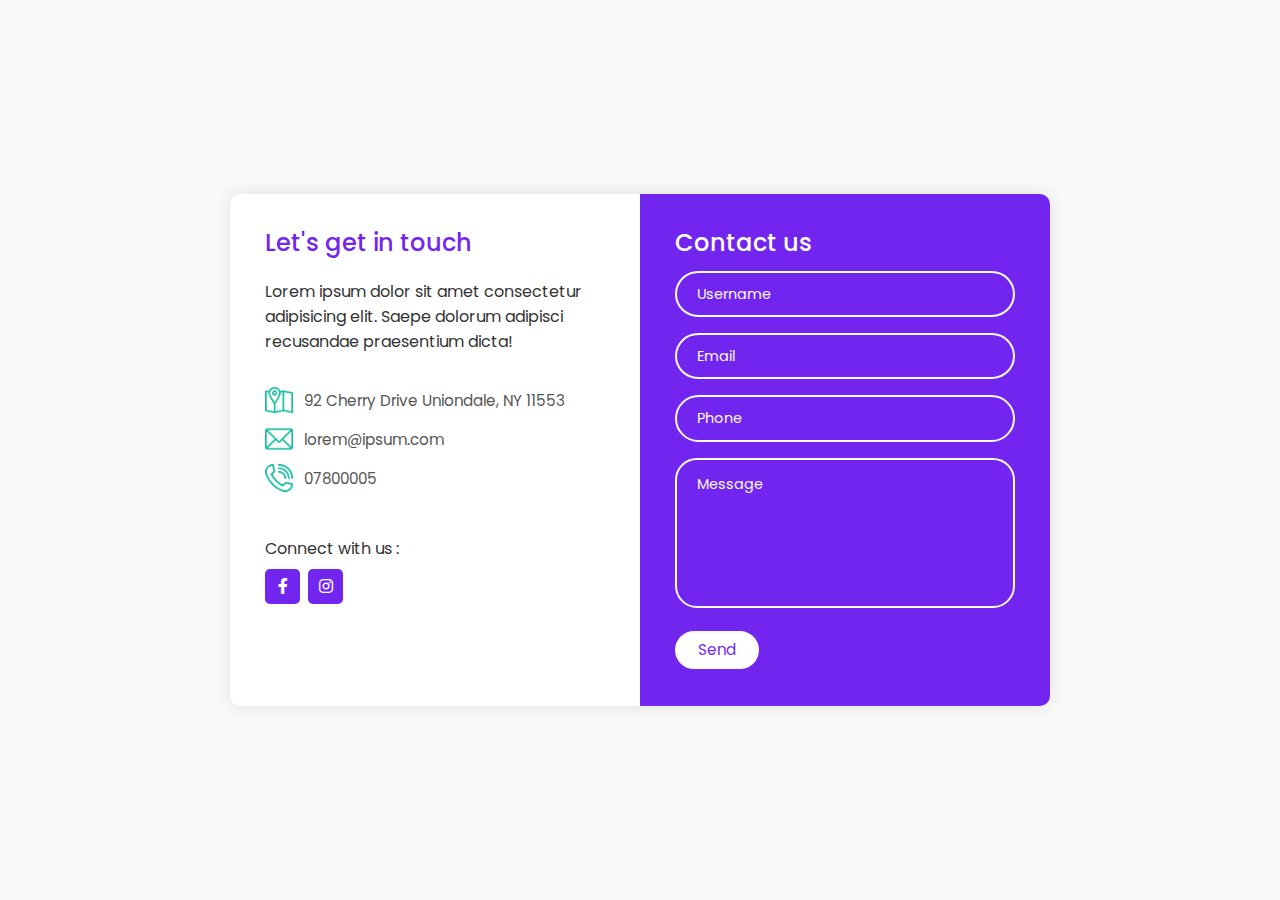
==== Contact Us/index.html @ f8e7fd9e "abdullah" ====
<!DOCTYPE html>
<html lang="en">
  <head>
    <meta charset="UTF-8" />
    <meta name="viewport" content="width=device-width, initial-scale=1.0" />
    <title>Contact Form</title>
    <link rel="stylesheet" href="styles.css" />
    <link rel="stylesheet" href="https://cdnjs.cloudflare.com/ajax/libs/font-awesome/6.0.0-beta3/css/all.min.css">
  </head>
  <body>
    <div class="container">
      <div class="form">
        <div class="contact-info">
          <h3 class="title">Let's get in touch</h3>
          <p class="text">
            Lorem ipsum dolor sit amet consectetur adipisicing elit. Saepe
            dolorum adipisci recusandae praesentium dicta!
          </p>
          <div class="info">
            <div class="information">
              <img src="img/location.png" class="icon" alt="" />
              <p>92 Cherry Drive Uniondale, NY 11553</p>
            </div>
            <div class="information">
              <img src="img/email.png" class="icon" alt="" />
              <p>lorem@ipsum.com</p>
            </div>
            <div class="information">
              <img src="img/phone.png" class="icon" alt="" />
              <p>07800005</p>
            </div>
          </div>

          <div class="social-media">
            <p>Connect with us :</p>
            <div class="social-icons">
              <a href="#">
                <i class="fab fa-facebook-f"></i>
              </a>
              <a href="#">
                <i class="fab fa-instagram"></i>
              </a>
            </div>
          </div>
        </div>

        <div class="contact-form">
          <form id="contactForm" action="index.html" autocomplete="off">
            <h3 class="title">Contact us</h3>
            <div class="input-container">
              <input type="text" name="name" class="input" />
              <label for="">Username</label>
              <span>Username</span>
            </div>
            <div class="input-container">
              <input type="email" name="email" class="input" />
              <label for="">Email</label>
              <span>Email</span>
            </div>
            <div class="input-container">
              <input type="tel" name="phone" class="input" />
              <label for="">Phone</label>
              <span>Phone</span>
            </div>
            <div class="input-container textarea">
              <textarea name="message" class="input"></textarea>
              <label for="">Message</label>
              <span>Message</span>
            </div>
            <input type="submit" value="Send" class="btn" />
          </form>
        </div>
      </div>
    </div>

    <script src="scripts.js"></script>
  </body>
</html>
---- Contact Us/styles.css ----
@import url("https://fonts.googleapis.com/css2?family=Poppins:wght@100;200;300;400;500;600;700;800&display=swap");

* {
  margin: 0;
  padding: 0;
  box-sizing: border-box;
}

body,
input,
textarea {
  font-family: "Poppins", sans-serif;
}

.container {
  position: relative;
  width: 100%;
  min-height: 100vh;
  padding: 2rem;
  background-color: #fafafa;
  overflow: hidden;
  display: flex;
  align-items: center;
  justify-content: center;
}

.form {
  width: 100%;
  max-width: 820px;
  background-color: #fff;
  border-radius: 10px;
  box-shadow: 0 0 20px 1px rgba(0, 0, 0, 0.1);
  z-index: 1000;
  overflow: hidden;
  display: grid;
  grid-template-columns: repeat(2, 1fr);
}

.contact-form {
  background-color: #7325f0;
  position: relative;
}

form {
  padding: 2.3rem 2.2rem;
  z-index: 10;
  overflow: hidden;
  position: relative;
}

.title {
  color: #fff;
  font-weight: 500;
  font-size: 1.5rem;
  line-height: 1;
  margin-bottom: 0.7rem;
}

.input-container {
  position: relative;
  margin: 1rem 0;
}

.input {
  width: 100%;
  outline: none;
  border: 2px solid #fafafa;
  background: none;
  padding: 0.6rem 1.2rem;
  color: #fff;
  font-weight: 500;
  font-size: 0.95rem;
  letter-spacing: 0.5px;
  border-radius: 25px;
  transition: 0.3s;
}

textarea.input {
  padding: 0.8rem 1.2rem;
  min-height: 150px;
  border-radius: 22px;
  resize: none;
  overflow-y: auto;
}

.input-container label {
  position: absolute;
  top: 50%;
  left: 15px;
  transform: translateY(-50%);
  padding: 0 0.4rem;
  color: #fafafa;
  font-size: 0.9rem;
  font-weight: 400;
  pointer-events: none;
  z-index: 1000;
  transition: 0.5s;
}

.input-container.textarea label {
  top: 1rem;
  transform: translateY(0);
}

.btn {
  padding: 0.6rem 1.3rem;
  background-color: #fff;
  border: 2px solid #fafafa;
  font-size: 0.95rem;
  color: #7325f0;
  line-height: 1;
  border-radius: 25px;
  outline: none;
  cursor: pointer;
  transition: 0.3s;
  margin: 0;
}

.btn:hover {
  background-color: transparent;
  color: #fff;
}

.input-container span {
  position: absolute;
  top: 0;
  left: 25px;
  transform: translateY(-50%);
  font-size: 0.8rem;
  padding: 0 0.4rem;
  color: transparent;
  pointer-events: none;
  z-index: 500;
}

.input-container span:before,
.input-container span:after {
  content: "";
  position: absolute;
  width: 10%;
  opacity: 0;
  transition: 0.3s;
  height: 5px;
  background-color:  #7325f0;
  top: 50%;
  transform: translateY(-50%);
}

.input-container span:before {
  left: 50%;
}

.input-container span:after {
  right: 50%;
}

.input-container.focus label {
  top: 0;
  transform: translateY(-50%);
  left: 25px;
  font-size: 0.8rem;
}

.input-container.focus span:before,
.input-container.focus span:after {
  width: 50%;
  opacity: 1;
}

.contact-info {
  padding: 2.3rem 2.2rem;
  position: relative;
}

.contact-info .title {
  color: #7325f0;
}

.text {
  color: #333;
  margin: 1.5rem 0 2rem 0;
}

.information {
  display: flex;
  color: #555;
  margin: 0.7rem 0;
  align-items: center;
  font-size: 0.95rem;
}

.icon {
  width: 28px;
  margin-right: 0.7rem;
}

.social-media {
  padding: 2rem 0 0 0;
}

.social-media p {
  color: #333;
}

.social-icons {
  display: flex;
  margin-top: 0.5rem;
}

.social-icons a {
  width: 35px;
  height: 35px;
  border-radius: 5px;
  background: linear-gradient(45deg,  #7325f0,  #7325f0);
  color: #fff;
  text-align: center;
  line-height: 35px;
  margin-right: 0.5rem;
  transition: 0.3s;
}

.social-icons a:hover {
  transform: scale(1.05);
}
.square {
  position: absolute;
  height: 400px;
  top: 50%;
  left: 50%;
  transform: translate(181%, 11%);
  opacity: 0.2;
}

@media (max-width: 850px) {
  .form {
    grid-template-columns: 1fr;
  }

  .square {
    transform: translate(140%, 43%);
    height: 350px;
  }


  .text {
    margin: 1rem 0 1.5rem 0;
  }

  .social-media {
    padding: 1.5rem 0 0 0;
  }
}

@media (max-width: 480px) {
  .container {
    padding: 1.5rem;
  }
  .square,
  .big-circle {
    display: none;
  }

  .text,
  .information,
  .social-media p {
    font-size: 0.8rem;
  }

  .title {
    font-size: 1.15rem;
  }

  .social-icons a {
    width: 30px;
    height: 30px;
    line-height: 30px;
  }

  .icon {
    width: 23px;
  }

  .input {
    padding: 0.45rem 1.2rem;
  }

  .btn {
    padding: 0.45rem 1.2rem;
  }
}
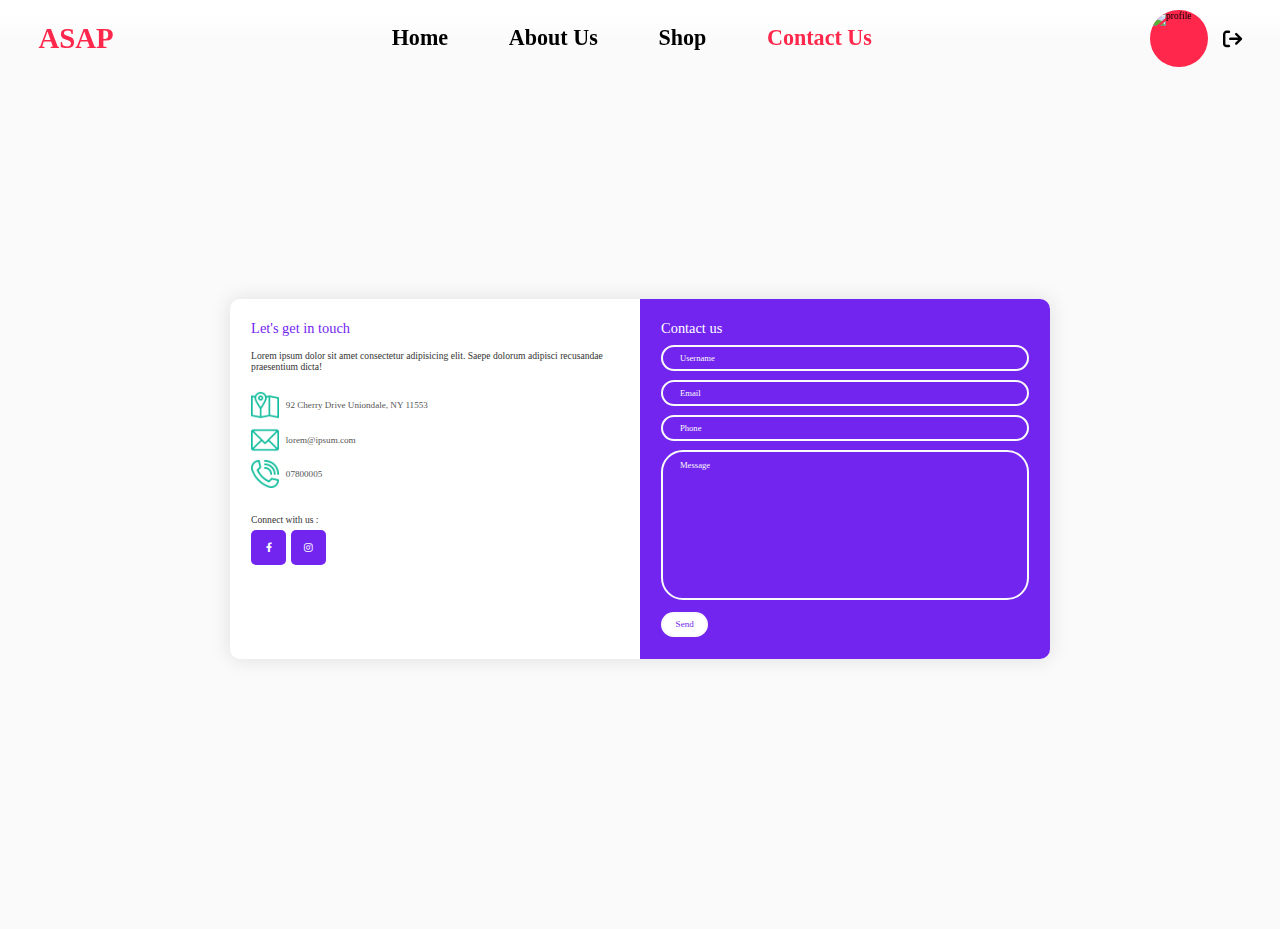
==== commit ec7bf8d5: "test" ====
--- a/Contact Us/index.html
+++ b/Contact Us/index.html
@@ -5,9 +5,37 @@
     <meta name="viewport" content="width=device-width, initial-scale=1.0" />
     <title>Contact Form</title>
     <link rel="stylesheet" href="styles.css" />
-    <link rel="stylesheet" href="https://cdnjs.cloudflare.com/ajax/libs/font-awesome/6.0.0-beta3/css/all.min.css">
+    <link
+      rel="stylesheet"
+      href="https://cdnjs.cloudflare.com/ajax/libs/font-awesome/6.0.0-beta3/css/all.min.css"
+    />
   </head>
   <body>
+    <header class="landingPage-header">
+      <h1 class="logo">ASAP</h1>
+      <nav class="homeNavBar">
+        <a id="ProfileLink" href="#">Profile</a>
+        <a id="home" href="../index.html">Home</a>
+        <a id="about" href="#about">About Us</a>
+        <a id="shop" href="../productsPage/index.html">Shop</a>
+        <a id="contactUs" href="Contact Us/index.html">Contact Us</a>
+        <button id="LogOutPhone" onclick="handleLogOut()">Log Out</button>
+      </nav>
+
+      <div class="LoginContainer">
+        <img
+          id="profilePic"
+          class="profilePic"
+          src=""
+          alt="profile"
+          title="profile"
+        />
+        <i
+          class="fa-solid fa-arrow-right-from-bracket logoutBtn"
+          id="logoutBtn"
+        ></i>
+      </div>
+    </header>
     <div class="container">
       <div class="form">
         <div class="contact-info">
@@ -18,15 +46,15 @@
           </p>
           <div class="info">
             <div class="information">
-              <img src="img/location.png" class="icon" alt="" />
+              <img src="../assets/icons/location.png" class="icon" alt="" />
               <p>92 Cherry Drive Uniondale, NY 11553</p>
             </div>
             <div class="information">
-              <img src="img/email.png" class="icon" alt="" />
+              <img src="../assets/icons/email.png" class="icon" alt="" />
               <p>lorem@ipsum.com</p>
             </div>
             <div class="information">
-              <img src="img/phone.png" class="icon" alt="" />
+              <img src="../assets/icons/phone.png" class="icon" alt="" />
               <p>07800005</p>
             </div>
           </div>
@@ -75,4 +103,4 @@
 
     <script src="scripts.js"></script>
   </body>
-</html>+</html>
--- a/Contact Us/styles.css
+++ b/Contact Us/styles.css
@@ -1,16 +1,131 @@
 @import url("https://fonts.googleapis.com/css2?family=Poppins:wght@100;200;300;400;500;600;700;800&display=swap");
 
-* {
+:root {
+  --white: #FFFFFF; 
+  --soft-grey: #F5F5F5; 
+  --black: #000000; 
+  --muted-pink: #F6D1D1; 
+  --muted-blue: #B0D8F2; 
+  --mint-green: #A5D8D1; 
+  --charcoal-grey: #333333; 
+  --beige: #F5E6D3; 
+  --primaryColor: #ff274b;  
+}
+
+*{
   margin: 0;
   padding: 0;
   box-sizing: border-box;
-}
-
-body,
-input,
-textarea {
-  font-family: "Poppins", sans-serif;
-}
+  text-decoration: none;
+  border: none;
+  outline: none;
+  list-style-type: none;
+  scroll-behavior: smooth;
+  font-family: cursive;
+}
+
+html {
+  font-size: 60%;
+  overflow-x: hidden;
+}
+
+.landingPage-header{
+  position: fixed;
+  width: 100%;
+  top: 0;
+  left: 0;
+  padding: 1rem 3%;
+  backdrop-filter: blur(10px);
+  display: flex;
+  justify-content: space-between;
+  align-items: center;
+  z-index: 25;
+  align-items: center;
+}
+.LoginContainer{
+  display: flex ;
+  gap: 15px;
+  align-items: center;
+}
+.profilePic {
+  height: 6rem;
+  width: 6rem;
+  border-radius: 50%;
+  background-color: var(--primaryColor);
+  cursor: pointer;
+  transition: .4s ease-in-out;
+
+}
+.profilePic:hover{
+  transform: scale(.9);
+  opacity: .50;
+  
+}
+.logo{
+  color: var(--primaryColor);
+  font-size: 3rem;
+  cursor: pointer;
+  transition: .6s ease;
+}
+.logo:hover{
+  transform: scale(1.1);
+}
+
+#ProfileLink{
+  display: none;
+}
+.homeNavBar{
+  display: flex;
+  justify-content: space-evenly;
+  align-items: center;
+  width: 50%;
+}
+#LogOutPhone{
+  all: unset;
+  cursor: pointer;
+  display: none;
+}
+.homeNavBar > a ,#LogOutPhone{
+  font-size: 2.3rem;
+  color: var(--black);
+  transition: .6s ease;
+  font-weight: 900;
+}
+.homeNavBar > a:hover , #LogOutPhone:hover{
+  transform: scale(.9);
+  color: var(--primaryColor);
+
+}
+#menu-icon {
+  font-size: 3.6rem;
+  color: var(--primaryColor);
+  display: none;
+  cursor: pointer;
+}
+.logoutBtn {
+  font-size: 2rem ;
+  cursor: pointer;
+}
+.logoutBtn:hover{
+  color: var(--primaryColor);   
+  background-color: transparent;
+}
+#contactUs{
+  color: var(--primaryColor);
+}
+
+
+
+
+
+
+
+
+
+
+
+
+
 
 .container {
   position: relative;
@@ -22,6 +137,7 @@
   display: flex;
   align-items: center;
   justify-content: center;
+margin-top: 3rem;
 }
 
 .form {
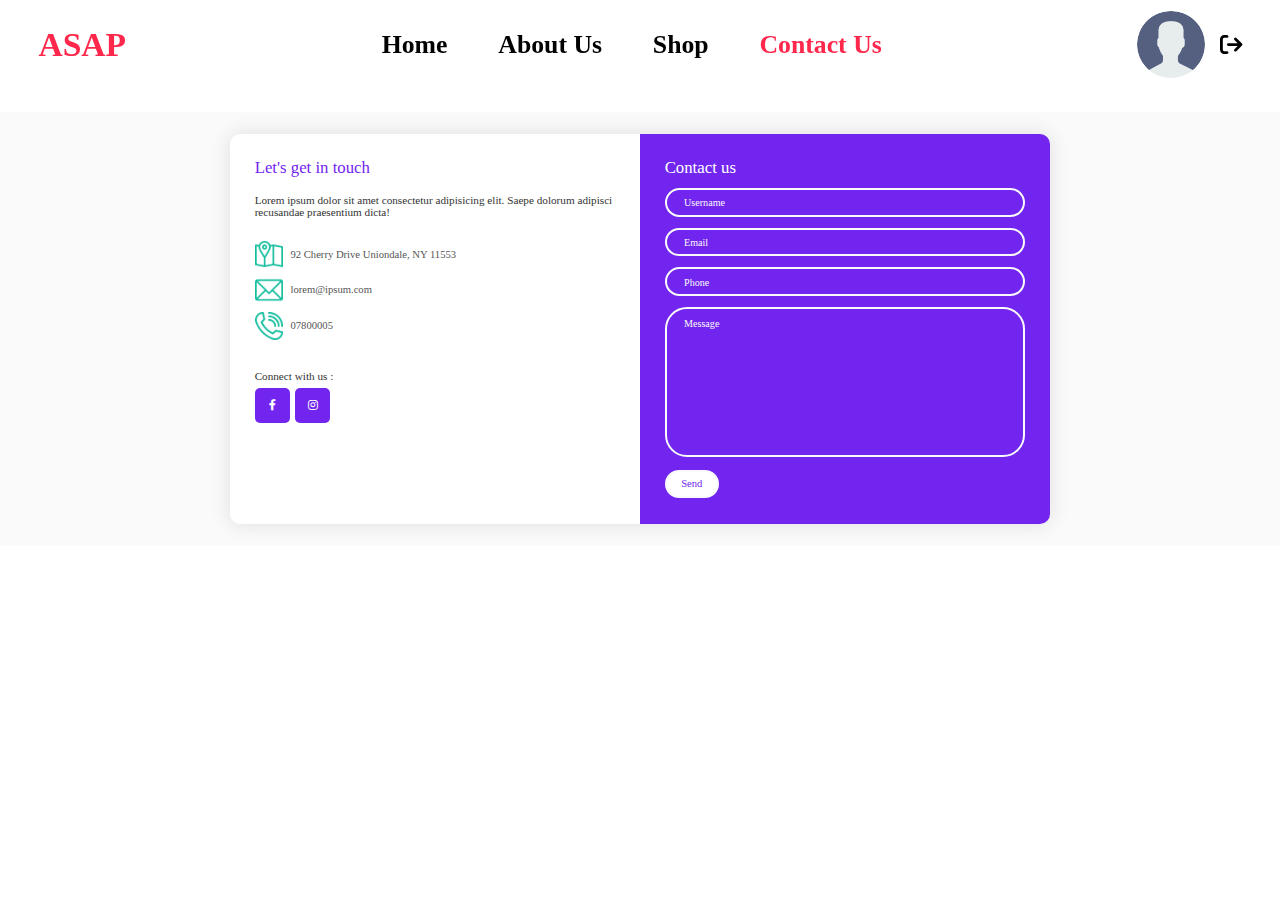
==== commit 330fcd51: "hiiiii" ====
--- a/Contact Us/index.html
+++ b/Contact Us/index.html
@@ -8,6 +8,10 @@
     <link
       rel="stylesheet"
       href="https://cdnjs.cloudflare.com/ajax/libs/font-awesome/6.0.0-beta3/css/all.min.css"
+    />
+    <link
+      rel="stylesheet"
+      href="https://unpkg.com/boxicons@2.1.4/css/boxicons.min.css"
     />
   </head>
   <body>
@@ -33,8 +37,10 @@
         <i
           class="fa-solid fa-arrow-right-from-bracket logoutBtn"
           id="logoutBtn"
+          onclick="handleLogOut()"
         ></i>
       </div>
+      <i class="bx bx-menu" id="menu-icon"></i>
     </header>
     <div class="container">
       <div class="form">
--- a/Contact Us/styles.css
+++ b/Contact Us/styles.css
@@ -25,7 +25,7 @@
 }
 
 html {
-  font-size: 60%;
+  font-size: 70%;
   overflow-x: hidden;
 }
 
@@ -39,7 +39,7 @@
   display: flex;
   justify-content: space-between;
   align-items: center;
-  z-index: 25;
+  z-index: 10000;
   align-items: center;
 }
 .LoginContainer{
@@ -51,7 +51,6 @@
   height: 6rem;
   width: 6rem;
   border-radius: 50%;
-  background-color: var(--primaryColor);
   cursor: pointer;
   transition: .4s ease-in-out;
 
@@ -130,14 +129,14 @@
 .container {
   position: relative;
   width: 100%;
-  min-height: 100vh;
+  /* min-height: 100vh; */
   padding: 2rem;
   background-color: #fafafa;
   overflow: hidden;
   display: flex;
   align-items: center;
   justify-content: center;
-margin-top: 3rem;
+margin-top: 10rem;
 }
 
 .form {
@@ -403,4 +402,46 @@
   .btn {
     padding: 0.45rem 1.2rem;
   }
+}
+
+
+@media (max-width:768px){
+  .LoginContainer{
+    display: none;
+   }
+  .heroSection > img {
+    display: none;
+}
+
+  #menu-icon{
+      display: block;
+  }
+  .homeNavBar{
+      position: absolute;
+      top: 100%;
+      right: 0;
+      width: 50%;
+      padding: 1rem 3rem;
+      background-color: rgba(0, 0, 0, 0.8);
+      border-left: 2px solid var(--main-color);
+      border-bottom: 2px solid var(--main-color);
+      border-bottom-left-radius: 2rem;
+      display: none;
+      max-width: 100%;
+  }
+  #profilePic{
+      display: none;
+  }
+  #ProfileLink{
+      display: inline;
+  }
+  .homeNavBar a,.profilePic,#LogOutPhone{
+      display: block;
+      font-size: 2rem;
+      margin: 3rem 0;
+      color: var(--primaryColor);
+  }
+  .homeNavBar.active {
+      display: block;
+  }
 }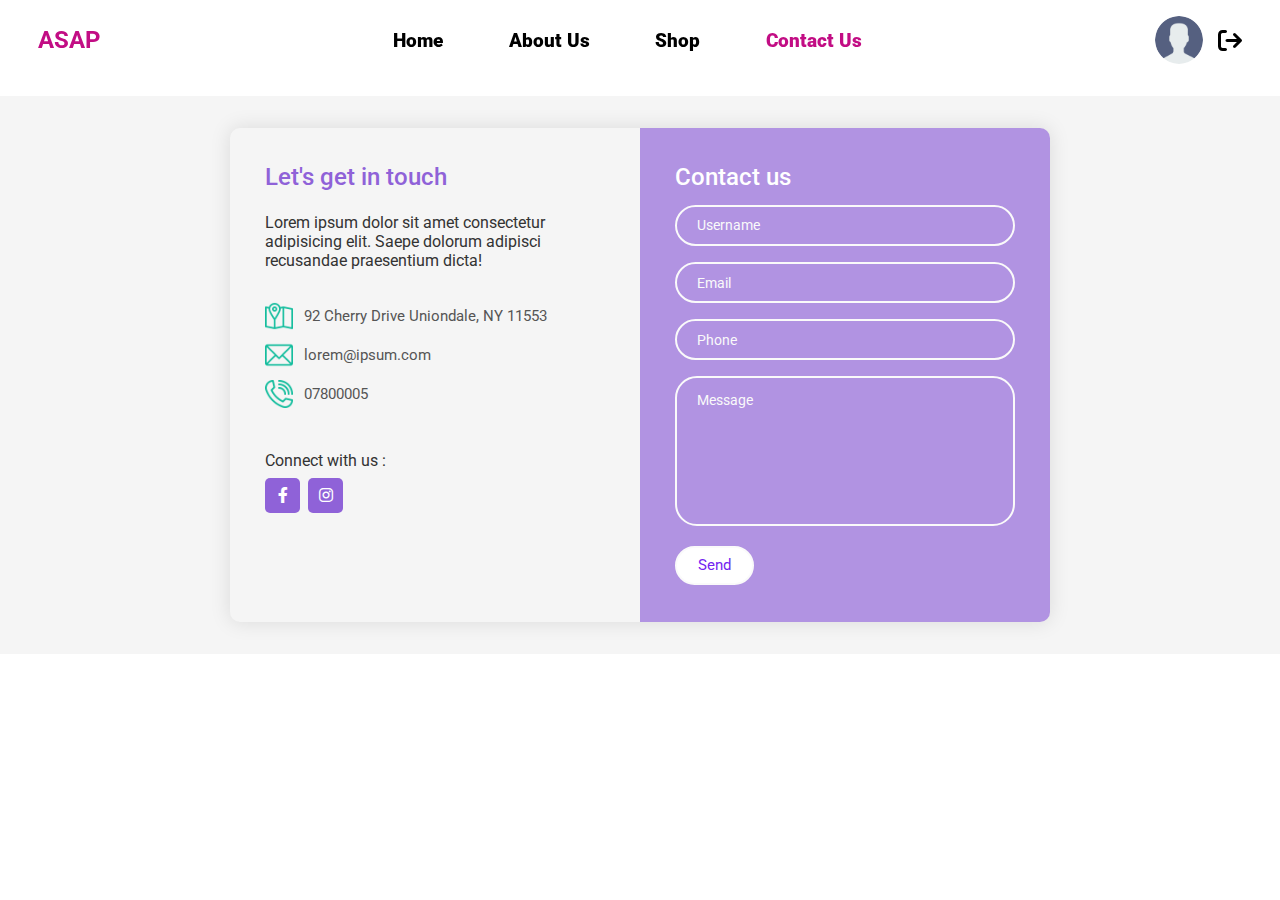
==== commit 7881a4ff: "marge with sawsan" ====
--- a/Contact Us/index.html
+++ b/Contact Us/index.html
@@ -20,7 +20,7 @@
       <nav class="homeNavBar">
         <a id="ProfileLink" href="#">Profile</a>
         <a id="home" href="../index.html">Home</a>
-        <a id="about" href="#about">About Us</a>
+        <a id="about" href="../aboutUs/index.html">About Us</a>
         <a id="shop" href="../productsPage/index.html">Shop</a>
         <a id="contactUs" href="Contact Us/index.html">Contact Us</a>
         <button id="LogOutPhone" onclick="handleLogOut()">Log Out</button>
--- a/Contact Us/styles.css
+++ b/Contact Us/styles.css
@@ -1,15 +1,15 @@
 @import url("https://fonts.googleapis.com/css2?family=Poppins:wght@100;200;300;400;500;600;700;800&display=swap");
-
+@import url('https://fonts.googleapis.com/css2?family=Roboto:ital,wght@0,100..900;1,100..900&family=Sofia+Sans:ital,wght@0,1..1000;1,1..1000&display=swap');
 :root {
   --white: #FFFFFF; 
   --soft-grey: #F5F5F5; 
   --black: #000000; 
-  --muted-pink: #F6D1D1; 
-  --muted-blue: #B0D8F2; 
-  --mint-green: #A5D8D1; 
+  --muted-pink: #F1D8DB; 
+  --muted-blue: #DBD2CC; 
+  --mint-green: #C0B5B9; 
   --charcoal-grey: #333333; 
-  --beige: #F5E6D3; 
-  --primaryColor: #ff274b;  
+  --beige:  #DEF4FC; 
+  --primaryColor: #C20D84;  
 }
 
 *{
@@ -21,11 +21,11 @@
   outline: none;
   list-style-type: none;
   scroll-behavior: smooth;
-  font-family: cursive;
+  font-family: 'roboto';
 }
 
 html {
-  font-size: 70%;
+  /* font-size: 70%; */
   overflow-x: hidden;
 }
 
@@ -48,8 +48,8 @@
   align-items: center;
 }
 .profilePic {
-  height: 6rem;
-  width: 6rem;
+  height: 3rem;
+  width: 3rem;
   border-radius: 50%;
   cursor: pointer;
   transition: .4s ease-in-out;
@@ -62,7 +62,7 @@
 }
 .logo{
   color: var(--primaryColor);
-  font-size: 3rem;
+  font-size: 1.5rem;
   cursor: pointer;
   transition: .6s ease;
 }
@@ -85,7 +85,7 @@
   display: none;
 }
 .homeNavBar > a ,#LogOutPhone{
-  font-size: 2.3rem;
+  font-size: 1.2rem;
   color: var(--black);
   transition: .6s ease;
   font-weight: 900;
@@ -96,13 +96,13 @@
 
 }
 #menu-icon {
-  font-size: 3.6rem;
+  font-size: 2rem;
   color: var(--primaryColor);
   display: none;
   cursor: pointer;
 }
 .logoutBtn {
-  font-size: 2rem ;
+  font-size: 1.5rem ;
   cursor: pointer;
 }
 .logoutBtn:hover{
@@ -131,18 +131,18 @@
   width: 100%;
   /* min-height: 100vh; */
   padding: 2rem;
-  background-color: #fafafa;
+  background-color: var(--soft-grey);
   overflow: hidden;
   display: flex;
   align-items: center;
   justify-content: center;
-margin-top: 10rem;
+  margin-top: 6rem;
 }
 
 .form {
   width: 100%;
   max-width: 820px;
-  background-color: #fff;
+  background-color: var(--soft-grey);
   border-radius: 10px;
   box-shadow: 0 0 20px 1px rgba(0, 0, 0, 0.1);
   z-index: 1000;
@@ -152,7 +152,7 @@
 }
 
 .contact-form {
-  background-color: #7325f0;
+  background-color: #8f62d8ab;
   position: relative;
 }
 
@@ -256,7 +256,7 @@
   opacity: 0;
   transition: 0.3s;
   height: 5px;
-  background-color:  #7325f0;
+  background-color:  var(--primaryColors);
   top: 50%;
   transform: translateY(-50%);
 }
@@ -288,7 +288,7 @@
 }
 
 .contact-info .title {
-  color: #7325f0;
+  color: #8f62d8;
 }
 
 .text {
@@ -326,7 +326,8 @@
   width: 35px;
   height: 35px;
   border-radius: 5px;
-  background: linear-gradient(45deg,  #7325f0,  #7325f0);
+  background-color: #8f62d8;
+
   color: #fff;
   text-align: center;
   line-height: 35px;
